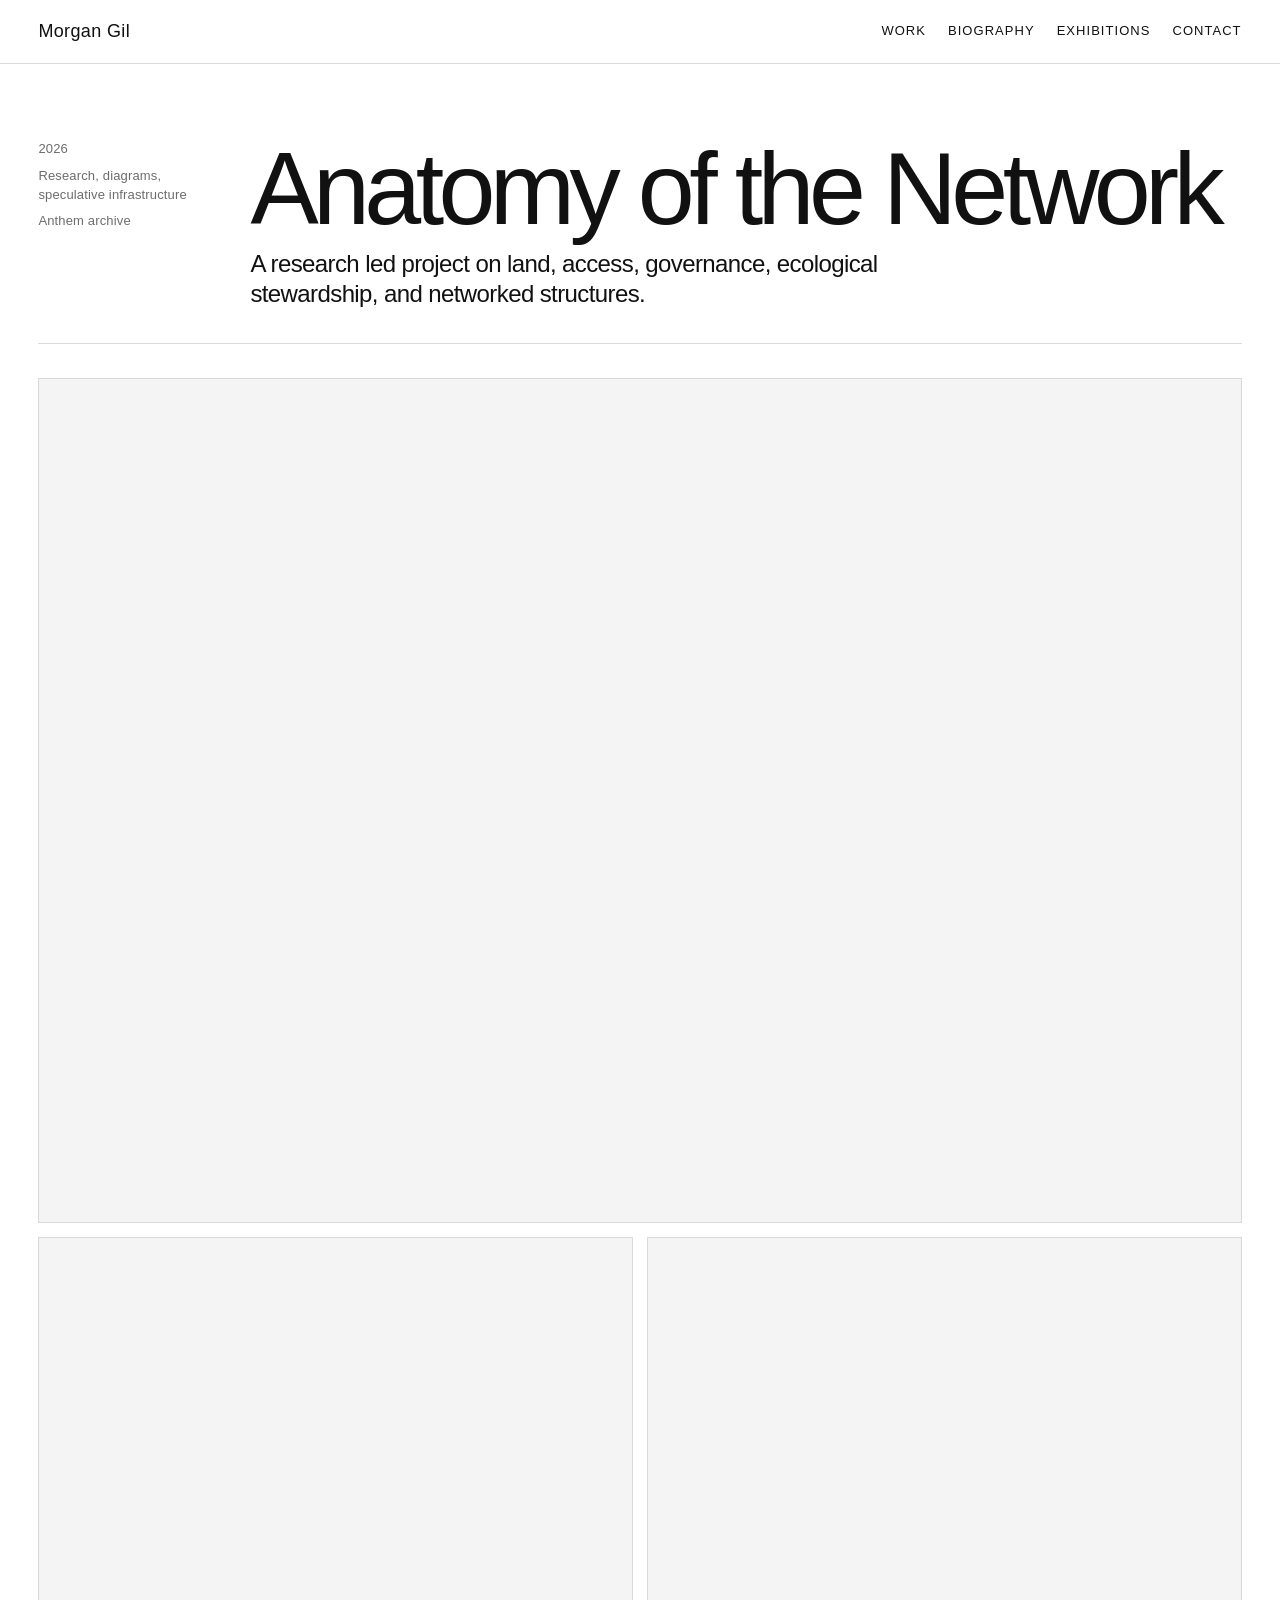
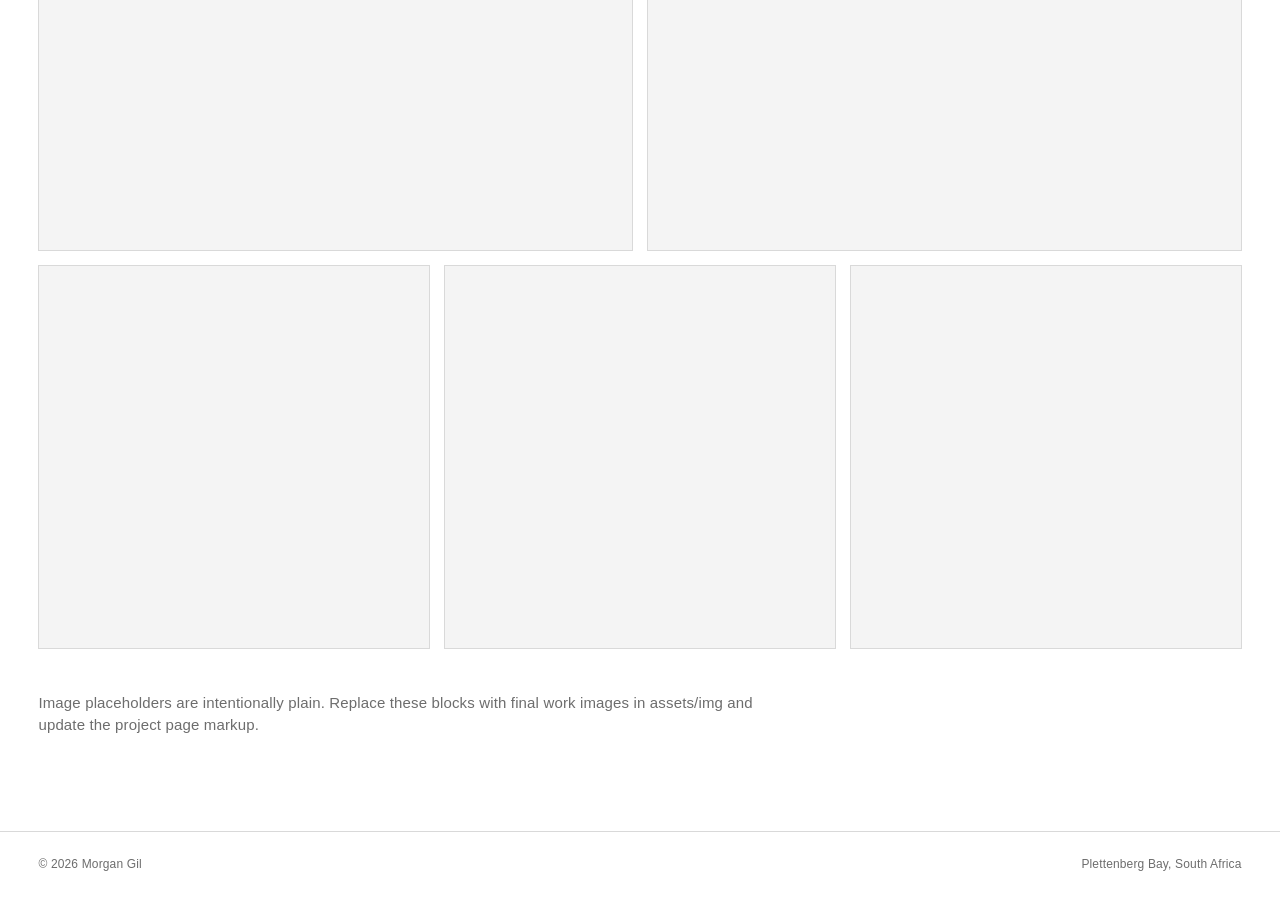
==== anatomy-of-the-network.html @ 880ed5e3 "Add Anatomy of the Network project page" ====
<!doctype html>
<html lang="en">
<head><meta charset="utf-8"><meta name="viewport" content="width=device-width, initial-scale=1"><title>Anatomy of the Network | Morgan Gil</title><meta name="description" content="Anatomy of the Network, a project by Morgan Gil."><link rel="stylesheet" href="assets/css/style.css"></head>
<body>
<header class="site-header" data-header><a class="site-title" href="index.html">Morgan Gil</a><button class="nav-toggle" type="button" aria-expanded="false" aria-controls="site-nav">Menu</button><nav id="site-nav" class="site-nav" aria-label="Primary navigation"><a href="work.html">Work</a><a href="biography.html">Biography</a><a href="exhibitions.html">Exhibitions</a><a href="contact.html">Contact</a></nav></header>
<main>
<section class="project-head"><div class="project-meta"><span>2026</span><span>Research, diagrams, speculative infrastructure</span><span>Anthem archive</span></div><div><h1>Anatomy of the Network</h1><p class="project-intro">A research led project on land, access, governance, ecological stewardship, and networked structures.</p></div></section>
<section class="project-gallery" aria-label="Anatomy of the Network image placeholders"><div class="frame large"></div><div class="frame"></div><div class="frame"></div><div class="frame small"></div><div class="frame small"></div><div class="frame small"></div></section>
<p class="caption">Image placeholders are intentionally plain. Replace these blocks with final work images in assets/img and update the project page markup.</p>
</main>
<footer class="site-footer"><span>© <span data-year></span> Morgan Gil</span><span>Plettenberg Bay, South Africa</span></footer><script src="assets/js/main.js"></script>
</body></html>
---- assets/css/style.css ----
:root {
  --bg: #ffffff;
  --fg: #111111;
  --muted: #6d6d6d;
  --line: #d9d9d9;
  --soft: #f4f4f4;
  --max: 1320px;
  --pad: clamp(18px, 3vw, 44px);
  --font: "Helvetica Neue", Arial, sans-serif;
}

* { box-sizing: border-box; }
html { scroll-behavior: smooth; }
body {
  margin: 0;
  background: var(--bg);
  color: var(--fg);
  font-family: var(--font);
  font-size: 15px;
  line-height: 1.45;
  letter-spacing: 0.01em;
}
a { color: inherit; text-decoration: none; }
img { display: block; max-width: 100%; }
.site-header {
  position: sticky;
  top: 0;
  z-index: 20;
  display: grid;
  grid-template-columns: 1fr auto;
  align-items: start;
  gap: 24px;
  padding: 22px var(--pad);
  background: rgba(255,255,255,0.94);
  border-bottom: 1px solid var(--line);
  backdrop-filter: blur(10px);
}
.site-title {
  font-size: 18px;
  line-height: 1;
  letter-spacing: 0.02em;
}
.site-nav {
  display: flex;
  gap: 22px;
  font-size: 13px;
  text-transform: uppercase;
  letter-spacing: 0.08em;
}
.site-nav a, .site-title, .work-row, .thumb, .project-link {
  transition: opacity 160ms ease, background 160ms ease;
}
.site-nav a:hover, .site-title:hover, .work-row:hover, .project-link:hover { opacity: 0.55; }
.nav-toggle {
  display: none;
  padding: 0;
  background: transparent;
  border: 0;
  font: inherit;
  text-transform: uppercase;
  letter-spacing: 0.08em;
  cursor: pointer;
}
main {
  width: min(100%, var(--max));
  margin: 0 auto;
  padding: 0 var(--pad);
}
.hero {
  min-height: 62vh;
  display: grid;
  align-content: end;
  padding: 96px 0 42px;
  border-bottom: 1px solid var(--line);
}
.hero h1 {
  margin: 0 0 18px;
  font-size: clamp(42px, 11vw, 154px);
  line-height: 0.92;
  font-weight: 400;
  letter-spacing: -0.065em;
}
.hero p {
  width: min(700px, 100%);
  margin: 0;
  font-size: clamp(18px, 2.2vw, 28px);
  line-height: 1.18;
  letter-spacing: -0.025em;
}
.section-label {
  color: var(--muted);
  font-size: 12px;
  text-transform: uppercase;
  letter-spacing: 0.1em;
}
.index-list, .page-title, .project-head, .text-page {
  display: grid;
  grid-template-columns: 180px 1fr;
  gap: 32px;
}
.index-list { padding: 44px 0 18px; }
.work-list, .exhibition-list { border-top: 1px solid var(--line); }
.work-row {
  display: grid;
  grid-template-columns: minmax(180px, 1fr) minmax(180px, 1.4fr) 84px;
  gap: 24px;
  padding: 15px 0;
  border-bottom: 1px solid var(--line);
}
.work-title { font-size: 18px; }
.work-meta, .work-year, .caption, .project-meta, .bio-meta, .site-footer { color: var(--muted); }
.work-year { text-align: right; }
.image-grid {
  display: grid;
  grid-template-columns: repeat(12, 1fr);
  gap: 14px;
  padding: 38px 0 80px;
}
.thumb {
  grid-column: span 6;
  min-height: 42vw;
  max-height: 660px;
  background: linear-gradient(135deg, rgba(0,0,0,0.02), rgba(0,0,0,0.1)), var(--soft);
  border: 1px solid var(--line);
  display: flex;
  align-items: end;
  padding: 14px;
}
.thumb.tall { min-height: 58vw; }
.thumb.wide { grid-column: span 8; min-height: 34vw; }
.thumb span {
  color: var(--muted);
  font-size: 12px;
  text-transform: uppercase;
  letter-spacing: 0.08em;
}
.page-title {
  padding: 76px 0 44px;
  border-bottom: 1px solid var(--line);
}
.page-title h1, .project-head h1 {
  margin: 0;
  font-size: clamp(42px, 8vw, 110px);
  line-height: 0.95;
  font-weight: 400;
  letter-spacing: -0.055em;
}
.page-title p, .project-intro {
  margin: 12px 0 0;
  max-width: 760px;
  font-size: clamp(17px, 2vw, 24px);
  line-height: 1.25;
  letter-spacing: -0.025em;
}
.project-list { padding: 30px 0 80px; }
.project-link {
  display: grid;
  grid-template-columns: 1.1fr 1.4fr 90px;
  gap: 24px;
  padding: 22px 0;
  border-bottom: 1px solid var(--line);
}
.project-link h2 {
  margin: 0;
  font-size: clamp(24px, 3vw, 42px);
  line-height: 1;
  font-weight: 400;
  letter-spacing: -0.04em;
}
.project-link p { margin: 0; color: var(--muted); max-width: 620px; }
.project-head { padding: 76px 0 34px; border-bottom: 1px solid var(--line); }
.project-meta {
  display: grid;
  gap: 8px;
  align-content: start;
  font-size: 13px;
}
.project-gallery {
  display: grid;
  grid-template-columns: repeat(12, 1fr);
  gap: 14px;
  padding: 34px 0 28px;
}
.frame {
  grid-column: span 6;
  min-height: 48vw;
  background: var(--soft);
  border: 1px solid var(--line);
}
.frame.large { grid-column: 1 / -1; min-height: 66vw; }
.frame.small { grid-column: span 4; min-height: 30vw; }
.caption { max-width: 760px; padding-bottom: 80px; }
.text-page { padding: 44px 0 100px; }
.text-page article { max-width: 760px; }
.text-page p { margin: 0 0 18px; font-size: 17px; }
.bio-grid {
  display: grid;
  grid-template-columns: 1fr 1.5fr;
  gap: 44px;
  padding: 44px 0 100px;
}
.bio-card {
  min-height: 520px;
  background: var(--soft);
  border: 1px solid var(--line);
}
.exhibition-row {
  display: grid;
  grid-template-columns: 90px 1fr;
  gap: 24px;
  padding: 15px 0;
  border-bottom: 1px solid var(--line);
}
.contact-block {
  font-size: clamp(24px, 5vw, 68px);
  line-height: 1.02;
  letter-spacing: -0.055em;
}
.contact-block a { border-bottom: 1px solid currentColor; }
.site-footer {
  width: min(100%, var(--max));
  margin: 0 auto;
  padding: 24px var(--pad) 44px;
  display: flex;
  justify-content: space-between;
  gap: 24px;
  font-size: 12px;
  border-top: 1px solid var(--line);
}
@media (max-width: 760px) {
  .site-header { align-items: center; }
  .nav-toggle { display: block; }
  .site-nav { grid-column: 1 / -1; display: none; flex-direction: column; gap: 12px; padding-top: 12px; }
  .site-header.is-open .site-nav { display: flex; }
  .index-list, .page-title, .project-head, .text-page, .bio-grid { grid-template-columns: 1fr; gap: 18px; }
  .work-row, .project-link, .exhibition-row { grid-template-columns: 1fr; gap: 4px; }
  .work-year { text-align: left; }
  .thumb, .thumb.wide, .thumb.tall, .frame, .frame.small, .frame.large { grid-column: 1 / -1; min-height: 78vw; }
  .hero { min-height: 54vh; }
  .site-footer { flex-direction: column; }
}
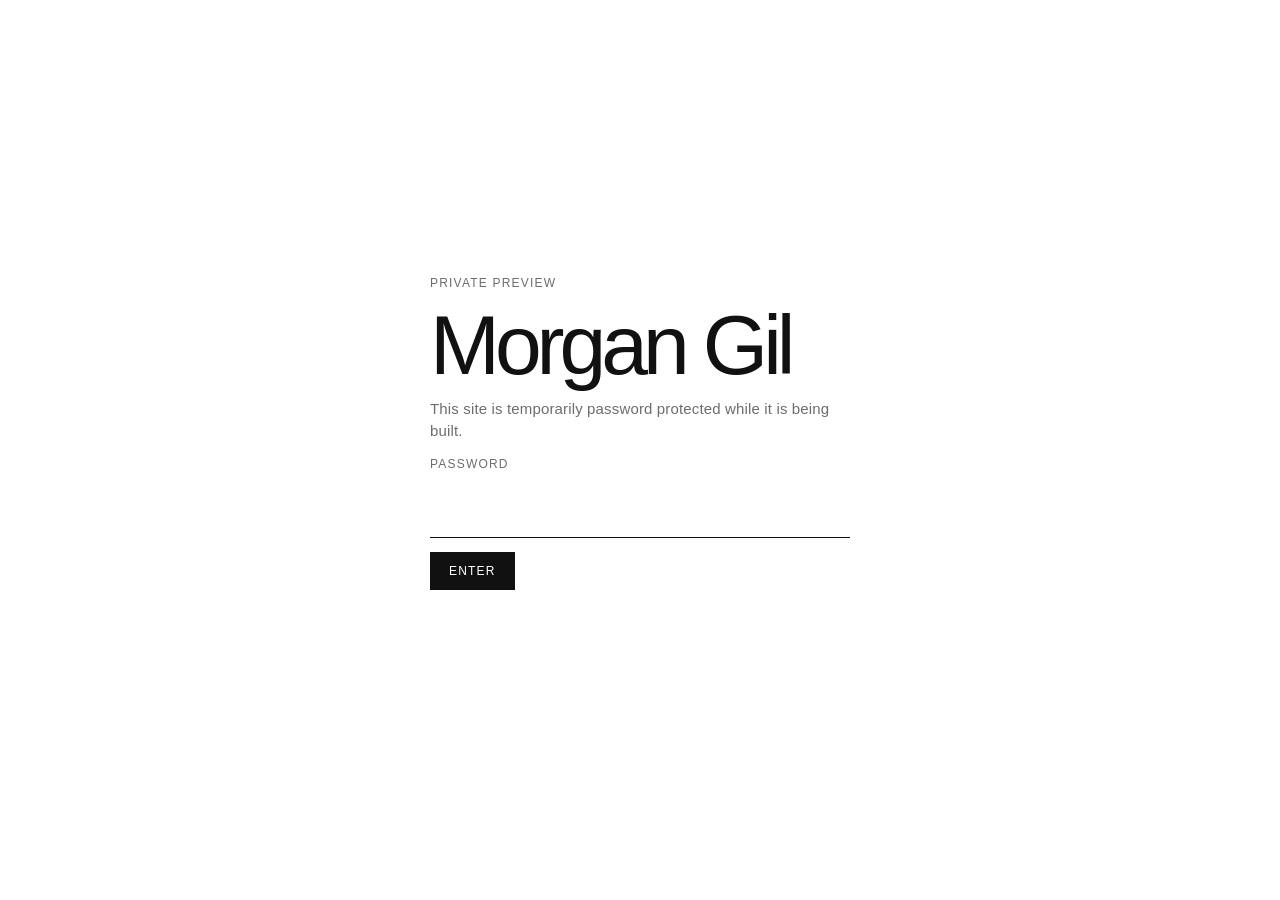
==== commit e45df31d: "Protect page" ====
--- a/anatomy-of-the-network.html
+++ b/anatomy-of-the-network.html
@@ -1,12 +1 @@
-<!doctype html>
-<html lang="en">
-<head><meta charset="utf-8"><meta name="viewport" content="width=device-width, initial-scale=1"><title>Anatomy of the Network | Morgan Gil</title><meta name="description" content="Anatomy of the Network, a project by Morgan Gil."><link rel="stylesheet" href="assets/css/style.css"></head>
-<body>
-<header class="site-header" data-header><a class="site-title" href="index.html">Morgan Gil</a><button class="nav-toggle" type="button" aria-expanded="false" aria-controls="site-nav">Menu</button><nav id="site-nav" class="site-nav" aria-label="Primary navigation"><a href="work.html">Work</a><a href="biography.html">Biography</a><a href="exhibitions.html">Exhibitions</a><a href="contact.html">Contact</a></nav></header>
-<main>
-<section class="project-head"><div class="project-meta"><span>2026</span><span>Research, diagrams, speculative infrastructure</span><span>Anthem archive</span></div><div><h1>Anatomy of the Network</h1><p class="project-intro">A research led project on land, access, governance, ecological stewardship, and networked structures.</p></div></section>
-<section class="project-gallery" aria-label="Anatomy of the Network image placeholders"><div class="frame large"></div><div class="frame"></div><div class="frame"></div><div class="frame small"></div><div class="frame small"></div><div class="frame small"></div></section>
-<p class="caption">Image placeholders are intentionally plain. Replace these blocks with final work images in assets/img and update the project page markup.</p>
-</main>
-<footer class="site-footer"><span>© <span data-year></span> Morgan Gil</span><span>Plettenberg Bay, South Africa</span></footer><script src="assets/js/main.js"></script>
-</body></html>
+<!doctype html><html lang="en" class="locked"><head><meta charset="utf-8"><meta name="viewport" content="width=device-width, initial-scale=1"><title>Morgan Gil</title><link rel="stylesheet" href="assets/css/style.css"><script src="assets/js/auth.js" defer></script></head><body><main><section class="project-head"><div class="project-meta"><span>2026</span><span>Research</span></div><div><h1>Network Study</h1><p class="project-intro">A project page under development.</p></div></section><section class="project-gallery"><div class="frame large"></div><div class="frame"></div><div class="frame"></div></section></main><script src="assets/js/main.js"></script></body></html>
--- a/assets/css/style.css
+++ b/assets/css/style.css
@@ -11,6 +11,7 @@
 
 * { box-sizing: border-box; }
 html { scroll-behavior: smooth; }
+html.locked body > *:not(.password-gate) { display: none !important; }
 body {
   margin: 0;
   background: var(--bg);
@@ -227,6 +228,53 @@
   font-size: 12px;
   border-top: 1px solid var(--line);
 }
+.password-gate {
+  min-height: 100vh;
+  display: grid;
+  place-items: center;
+  padding: var(--pad);
+  background: var(--bg);
+}
+.password-card {
+  width: min(100%, 420px);
+  display: grid;
+  gap: 14px;
+}
+.password-card h1 {
+  margin: 0;
+  font-size: clamp(42px, 9vw, 84px);
+  line-height: 0.92;
+  font-weight: 400;
+  letter-spacing: -0.06em;
+}
+.password-kicker, .password-note, .password-error, .password-card label {
+  margin: 0;
+  color: var(--muted);
+}
+.password-kicker, .password-card label, .password-card button {
+  font-size: 12px;
+  text-transform: uppercase;
+  letter-spacing: 0.1em;
+}
+.password-card input {
+  width: 100%;
+  padding: 14px 0;
+  border: 0;
+  border-bottom: 1px solid var(--fg);
+  border-radius: 0;
+  background: transparent;
+  font: inherit;
+  outline: none;
+}
+.password-card button {
+  width: fit-content;
+  padding: 11px 18px;
+  border: 1px solid var(--fg);
+  background: var(--fg);
+  color: var(--bg);
+  cursor: pointer;
+}
+.password-error { min-height: 1.4em; }
 @media (max-width: 760px) {
   .site-header { align-items: center; }
   .nav-toggle { display: block; }
